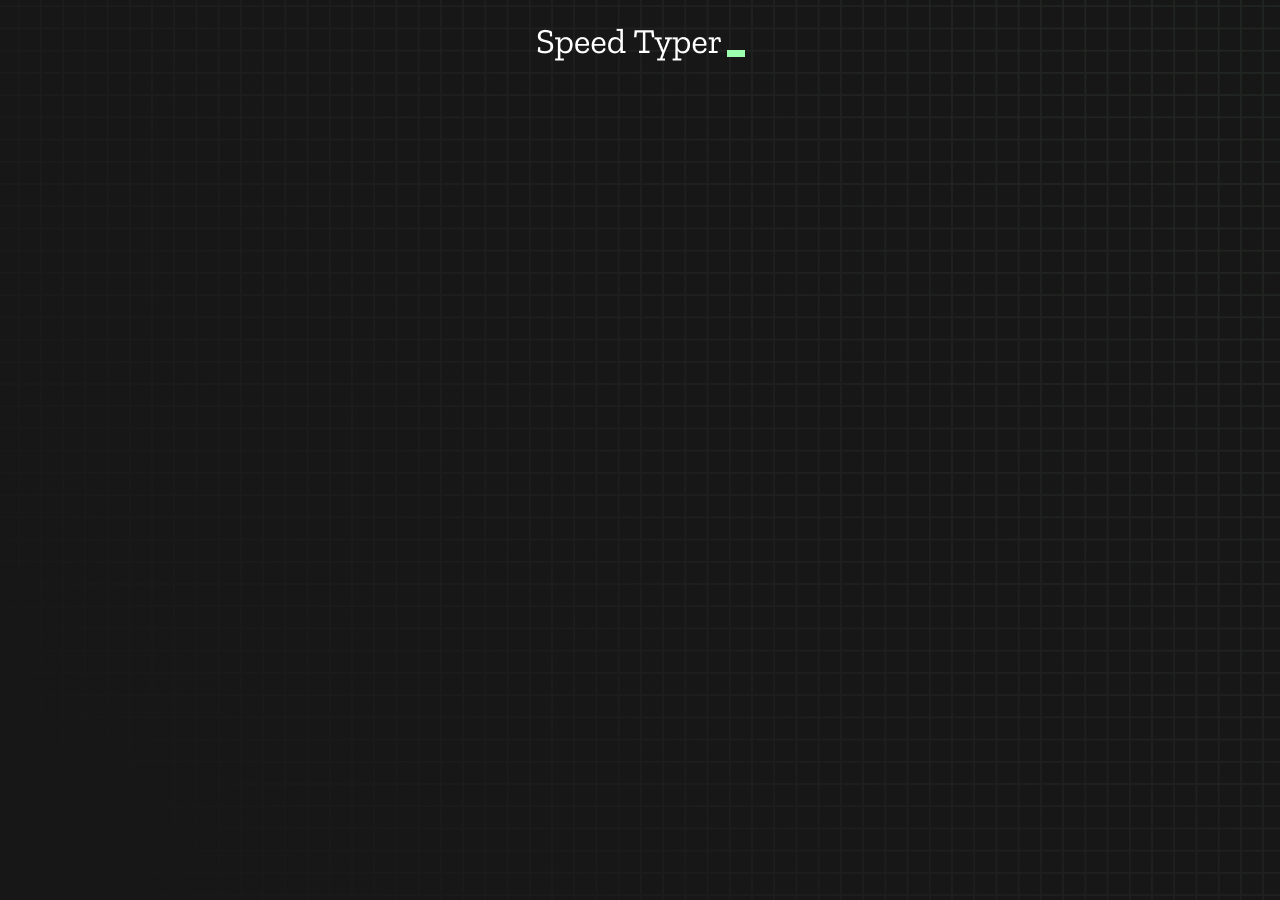
==== blog.html @ 8a019a3b "blog page added" ====
<!DOCTYPE html>
<html lang="en">

<head>
    <meta charset="UTF-8" />
    <meta http-equiv="X-UA-Compatible" content="IE=edge" />
    <meta name="viewport" content="width=device-width, initial-scale=1.0" />
    <title>Type Monster</title>
    <link rel="stylesheet" href="styles.css" />
    <link rel="preconnect" href="https://fonts.googleapis.com" />
    <link rel="preconnect" href="https://fonts.gstatic.com" crossorigin />
    <link href="https://fonts.googleapis.com/css2?family=Zilla+Slab:wght@300;400;500&display=swap" rel="stylesheet" />
</head>

<body>
    <h1 class="title"><img src="./logo.png" /></h1>


    <script src="./history.js"></script>
    <script src="./script.js"></script>
</body>

</html>
---- styles.css ----
* {
  padding: 0;
  margin: 0;
  box-sizing: border-box;
}

body {
  background-image: url("./bg.png");
  background-size: cover;
  background-position: left top;
  font-family: "Zilla Slab", serif;
}

.box-container {
  width: 70%;
  margin: 0 auto;
}

#question {
  height: 100px;
  display: flex;
  align-items: center;
  justify-content: center;
  color: white;
  font-size: 25px;
  border-radius: 15px;
  background: rgb(255, 255, 255);
  background: linear-gradient(92.49deg,
      rgba(255, 255, 255, 0.1) 0.18%,
      rgba(255, 255, 255, 0.05) 99.85%);
  backdrop-filter: blur(5px);
  margin-bottom: 30px;
}

#display {
  height: 100px;
  display: flex;
  flex-wrap: wrap;
  align-items: center;
  padding-left: 5rem;
  color: white;
  font-size: 32px;
  background-color: #171717;
  border: 2px solid #9dffad;
  border-radius: 15px;
}

#countdown {
  position: fixed;
  height: 100vh;
  width: 100vw;
  background-color: rgba(0, 0, 0, 0.8);
  top: 0;
  left: 0;
  display: flex;
  align-items: center;
  justify-content: center;
  font-size: 3rem;
  color: white;
  display: none;
}

#result {
  position: fixed;
  top: 50%;
  left: 50%;
  transform: translate(-50%, -50%);
  height: 250px;
  width: 400px;
  background-color: #171717;
  border-radius: 15px;
  border: 2px solid #9dffad;
  color: white;
  text-align: center;
  padding: 2rem;
}

#show-time {
  text-align: center;
  color: white;
  margin: 10px 0;
}

.green {
  color: #9dffad;
}

.red {
  color: #eb6565;
}

.bold {
  font-weight: 700;
}

.inactive {
  border: 2px solid white !important;
}

.hidden {
  display: none;
}

.title {
  text-align: center;
  color: white;
  margin: 20px 0;
}

.divider-container {
  height: 80px;
  display: flex;
  justify-content: center;
  align-items: center;
  gap: 15px;
  margin: 0 auto;
}

.line {
  height: 2px;
  background: white;
  width: 100%;
}

.title2 {
  color: white;
  display: block;
}

.buttons {
  display: flex;
  justify-content: center;
  margin: 30px 0;
}

button {
  padding: 10px 20px;
  border: none;
  font-size: 16px;
  font-weight: bold;
  width: 300px;
  height: 50px;
  color: white;
  background-color: #171717;
  border-radius: 10px;
  border: 2px solid #9dffad;
  cursor: pointer;
}

#histories {
  display: flex;
  flex-wrap: wrap;
  justify-content: flex-start;
}

.card {
  width: 32.66%;
  height: 100%;
  padding: 50px;
  /* display: flex; */
  justify-content: space-between;
  align-items: center;
  padding: 20px 30px;
  color: white;
  border-radius: 15px;
  background: rgb(255, 255, 255);
  background: linear-gradient(92.49deg,
      rgba(255, 255, 255, 0.1) 0.18%,
      rgba(255, 255, 255, 0.05) 99.85%);
  backdrop-filter: blur(5px);
  margin-bottom: 30px;
  margin-right: 1%;
}

.card:nth-of-type(3n+0) {
  margin-right: 0;
}

#modal-background {
  background: rgb(255, 255, 255);
  background: linear-gradient(92.49deg,
      rgba(255, 255, 255, 0.1) 0.18%,
      rgba(255, 255, 255, 0.05) 99.85%);
  backdrop-filter: blur(5px);
  height: 100vh;
  width: 100%;
  position: fixed;
  top: 0;
}

@media only screen and (max-width: 700px) {
  .box-container {
    padding: 0 20px;
    width: 100%;
  }

  .card {
    width: 100%;
    margin-right: 0;
  }
}
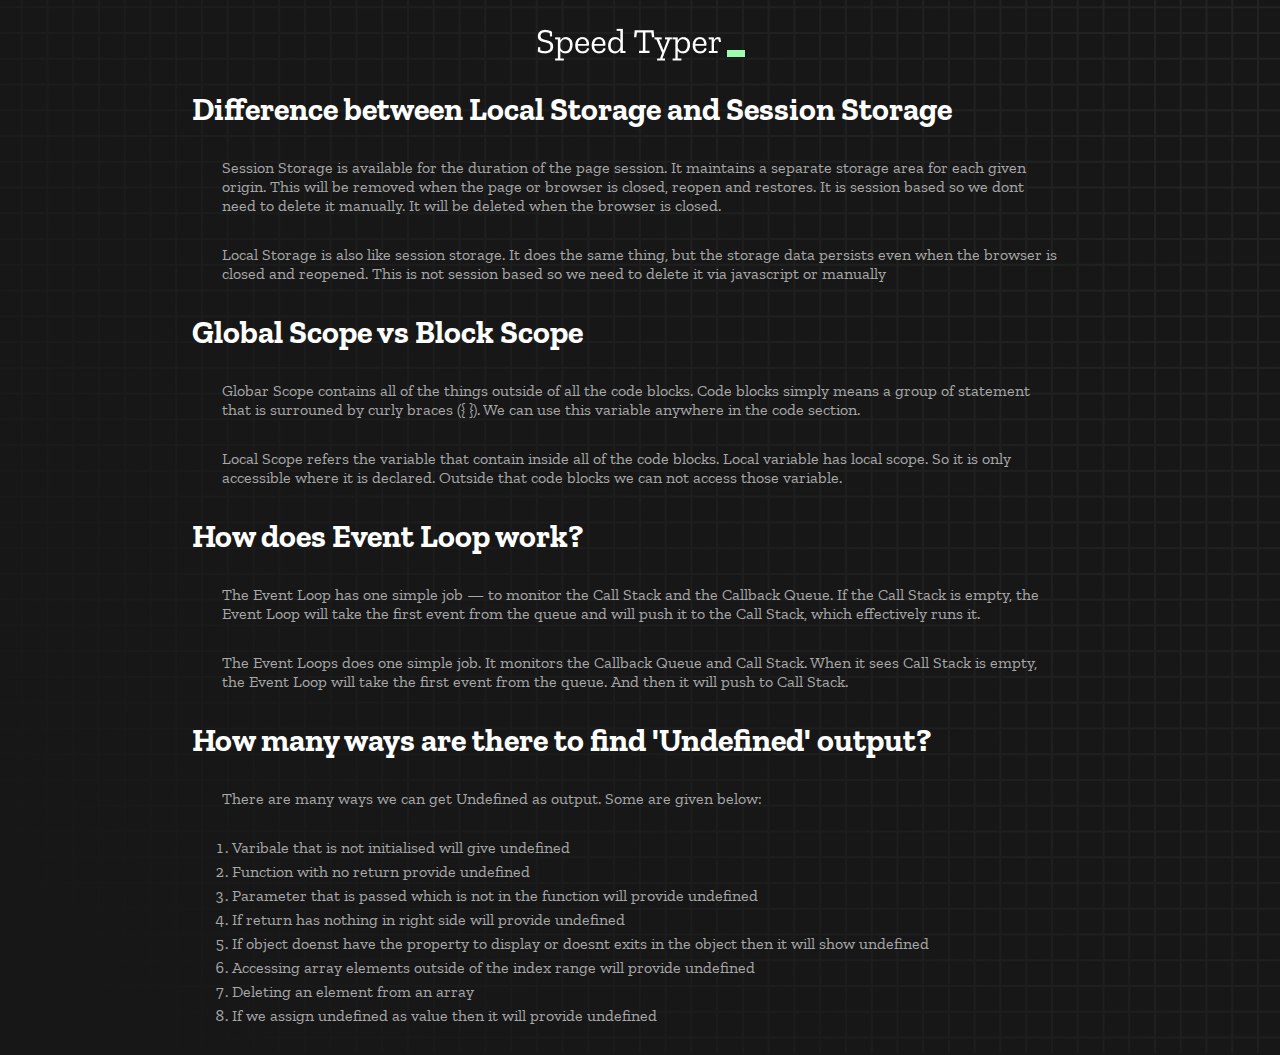
==== commit 3b5788b1: "blog page content added" ====
--- a/blog.html
+++ b/blog.html
@@ -14,7 +14,46 @@
 
 <body>
     <h1 class="title"><img src="./logo.png" /></h1>
+    <div class="box-container">
+        <div class="question-answer">
+            <h1>Difference between Local Storage and Session Storage</h1>
+            <p>Session Storage is available for the duration of the page session. It maintains a separate storage area
+                for each given origin. This will be removed when the page or browser is closed, reopen and restores. It
+                is session based so we dont need to delete it manually. It will be deleted when the browser is closed.
+            </p>
 
+            <p>Local Storage is also like session storage. It does the same thing, but the storage data persists even
+                when the browser is closed and reopened. This is not session based so we need to delete it via
+                javascript or manually</p>
+            <h1>Global Scope vs Block Scope</h1>
+            <p>Globar Scope contains all of the things outside of all the code blocks. Code blocks simply means a group
+                of statement that is surrouned by curly braces ({ }). We can use this variable anywhere in the code
+                section.</p>
+            <p>Local Scope refers the variable that contain inside all of the code blocks. Local variable has local
+                scope. So it is only accessible where it is declared. Outside that code blocks we can not access those
+                variable.</p>
+            <h1>How does Event Loop work?</h1>
+            <p>The Event Loop has one simple job — to monitor the Call Stack and the Callback Queue. If the Call Stack
+                is empty, the Event Loop will take the first event from the queue and will push it to the Call Stack,
+                which effectively runs it.</p>
+            <p>The Event Loops does one simple job. It monitors the Callback Queue and Call Stack. When it sees Call
+                Stack is empty, the Event Loop will take the first event from the queue. And then it will push to Call
+                Stack.</p>
+            <h1>How many ways are there to find 'Undefined' output?</h1>
+            <p>There are many ways we can get Undefined as output. Some are given below:</p>
+            <ul>
+                <li>Varibale that is not initialised will give undefined</li>
+                <li>Function with no return provide undefined</li>
+                <li>Parameter that is passed which is not in the function will provide undefined</li>
+                <li>If return has nothing in right side will provide undefined</li>
+                <li>If object doenst have the property to display or doesnt exits in the object then it will show
+                    undefined</li>
+                <li>Accessing array elements outside of the index range will provide undefined</li>
+                <li>Deleting an element from an array</li>
+                <li>If we assign undefined as value then it will provide undefined</li>
+            </ul>
+        </div>
+    </div>
 
     <script src="./history.js"></script>
     <script src="./script.js"></script>
--- a/styles.css
+++ b/styles.css
@@ -188,6 +188,26 @@
   top: 0;
 }
 
+.question-answer h1 {
+  color: white;
+}
+
+.question-answer p {
+  color: darkgrey;
+  margin: 30px;
+}
+
+.question-answer ul {
+  list-style-type: number;
+  margin: 30px 40px;
+  padding: 0;
+  color: darkgrey;
+}
+
+.question-answer ul li {
+  margin: 5px 0;
+}
+
 @media only screen and (max-width: 700px) {
   .box-container {
     padding: 0 20px;
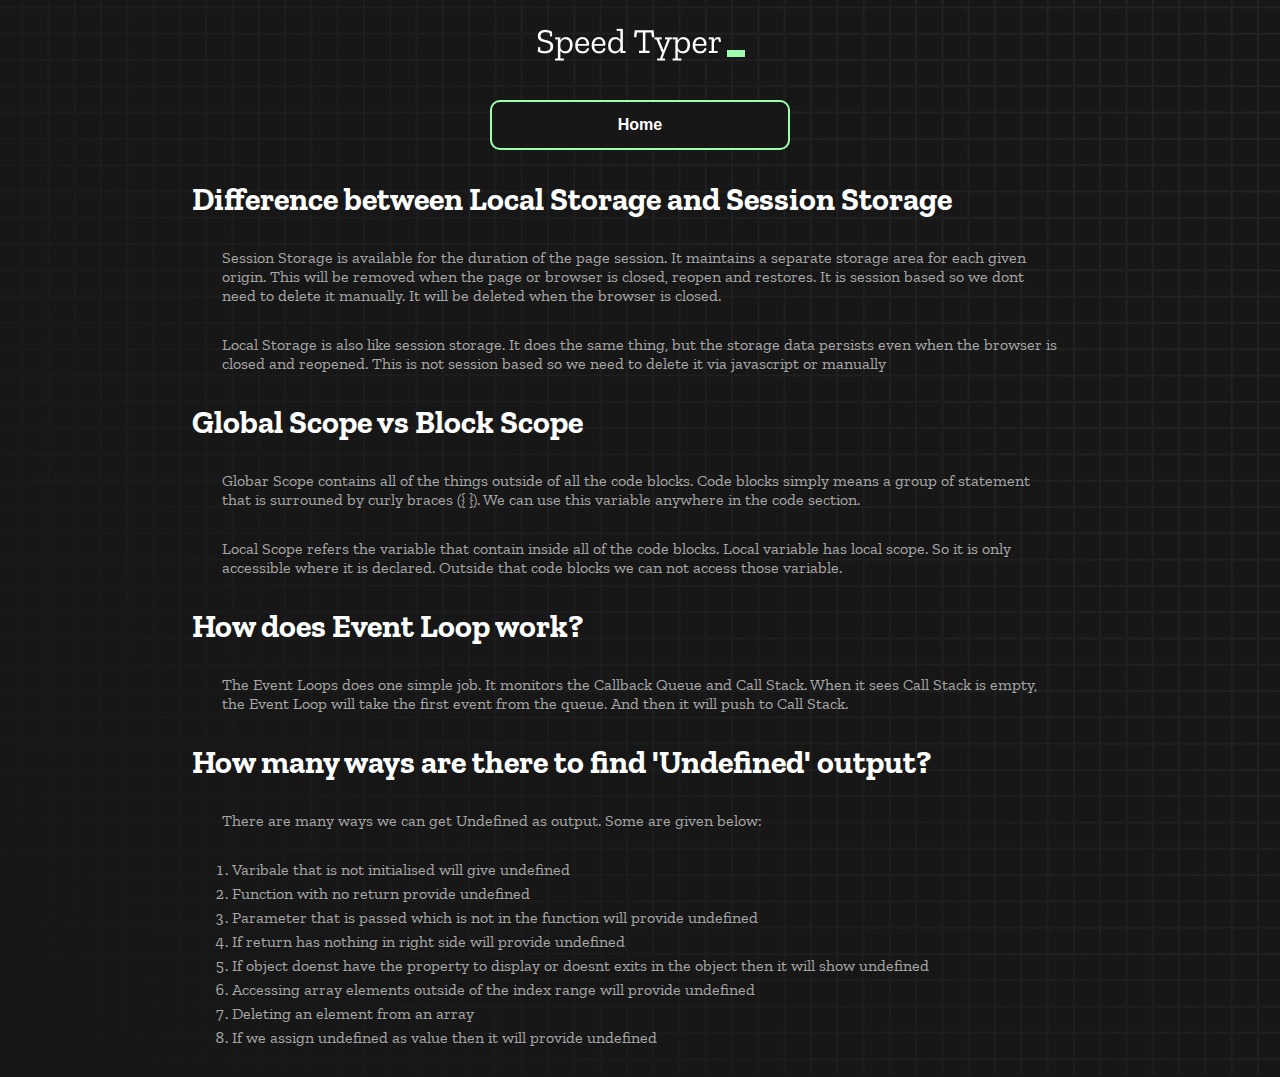
==== commit e0755571: "one paragraph content has been changed" ====
--- a/blog.html
+++ b/blog.html
@@ -15,6 +15,9 @@
 <body>
     <h1 class="title"><img src="./logo.png" /></h1>
     <div class="box-container">
+        <div class="buttons">
+            <button onclick="location.href = '/index.html';">Home</button>
+        </div>
         <div class="question-answer">
             <h1>Difference between Local Storage and Session Storage</h1>
             <p>Session Storage is available for the duration of the page session. It maintains a separate storage area
@@ -33,9 +36,6 @@
                 scope. So it is only accessible where it is declared. Outside that code blocks we can not access those
                 variable.</p>
             <h1>How does Event Loop work?</h1>
-            <p>The Event Loop has one simple job — to monitor the Call Stack and the Callback Queue. If the Call Stack
-                is empty, the Event Loop will take the first event from the queue and will push it to the Call Stack,
-                which effectively runs it.</p>
             <p>The Event Loops does one simple job. It monitors the Callback Queue and Call Stack. When it sees Call
                 Stack is empty, the Event Loop will take the first event from the queue. And then it will push to Call
                 Stack.</p>
--- a/styles.css
+++ b/styles.css
@@ -218,4 +218,18 @@
     width: 100%;
     margin-right: 0;
   }
+
+  #result {
+    top: 30%;
+    left: 50%;
+    transform: translate(-50%, -50%);
+    height: 200px;
+    width: 300px;
+  }
+
+  #result button {
+    padding: 8px 20px;
+    width: 200px;
+    height: 40px;
+  }
 }